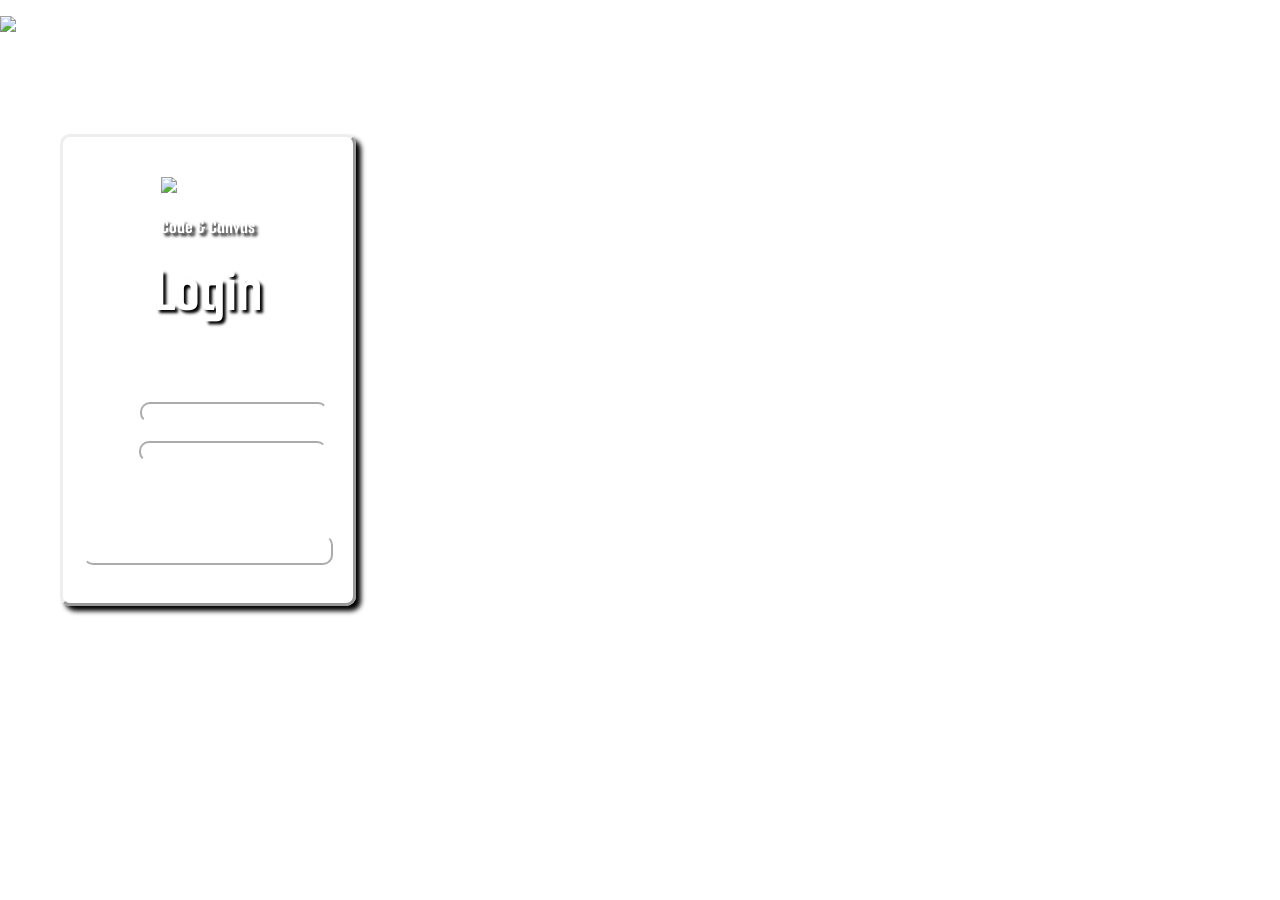
==== index.html @ 87937d2c "Add files via upload" ====
<!DOCTYPE html>
<html lang="en">
<head>
  <link rel="icon" type = "image/png" href="logo.png">
  <title>login</title>
  <link rel="stylesheet" href="index.css">
  <link rel="preconnect" href="https://fonts.googleapis.com">
<link rel="preconnect" href="https://fonts.gstatic.com" crossorigin>
<link href="https://fonts.googleapis.com/css2?family=Noto+Sans+JP:wght@100..900&family=Oswald:wght@200..700&family=Smooch+Sans:wght@100..900&display=swap" rel="stylesheet">
</head>
  
<header>
  
<img src="logo.png" id="img1">
  
  <nav class="navrw">
    <ul>
      <li><a href="">Projects</a></li>
      <li><a href="">Contact us</a></li>
      <li><a href="">About us</a></li>
      <li><a href="">Home</a></li>
    </ul>
  </nav>
  
</header> <br> <br> <br> <br> <br> <br>

  <form action="https://acode.app/">
    
  <div id="loginf">

    <img id="img2" src="logo.png"> <br> <br>
    <p id="p1"> Code & Canvas</p>
    
    <h1>Login</h1>
    
    <label for="username" id="label1">Username:</label>
    <input type="username" id="username" required minlength="3"> <br> <br>

    <label for="password" id="label2">Password:</label>
    <input type="password" id="password" required> <br> <br>
    <a id="fPass" href="">Forgot your password?</a> <br> <br> <br>

    <input type="submit" value="Login" id="loginBtn"> <br> <br>

    
  </div>

  </form>
  
<body>

  
</body>
</html>
---- index.css ----
body {
  margin:0;
  background-image: url(wbbg.jpg);
  background-size: cover;
  background-attachment: fixed;
  background-repeat: no-repeat;

}

#img1 {
  margin: 0px;
  height: 40px;
  float:left;
}

.navrw ul {
  color: white;
  list-style-type: none;
}

.navrw a{
  font-size: 1.1em;
  font-family: Smooch Sans;
  margin-right: 10px;
  color:white;
  text-decoration: none;
  padding: 5px;
  position: relative;
  top: 10px;
  float: right
}

h1 {
  text-shadow: 3px 3px 3px black;
  font-size: 4em;
  color: white;
  font-family: Smooch Sans;
  text-align: center;
  position: relative;
  top: -30px
}

#loginf {
  box-shadow: 5px 5px 5px black;
  margin: 10px;
  padding: 20px;
  display: inline-block;
  border-radius: 10px;
  border: outset;
  position:relative;
  left: 50px;
}

#username {
  background: none;
  border-color: white;
  border-radius: 10px;
  color:white;
  width: 180px;
}

#label1 {
  font-family: Smooch Sans;
  color: white;
}

#label2 {
  font-family: Smooch Sans;
  color:white;
}

#password {
  background: none;
  border-color: white;
  border-radius:10px;
  width: 180px;
  color: white;
}

#loginBtn {
  cursor:pointer;
  color:white;
  background: none;
  border-color: white;
  border-radius: 10px;
  font-family: Smooch Sans;
  width: 250px;
  font-weight: bold;
  font-size: 15px;
  min-height: 30px;
  transition: background-color 0.25s;
}

#loginBtn:hover {
  background-color: white;
  color:black;
  border-color: black;
  
}



#img2 {
  width: 100px;
  position: relative;
  left: 78px;
  top: 20px;
}

#fPass {
  
  font-family: Smooch Sans;
  color: white;
  font-size: 15px;
}

#p1 {
  color: white;
  font-family: Smooch Sans;
  text-align: center;
  font-weight: bold;
  font-size: 20px;
  text-shadow: 3px 3px 3px black;
}
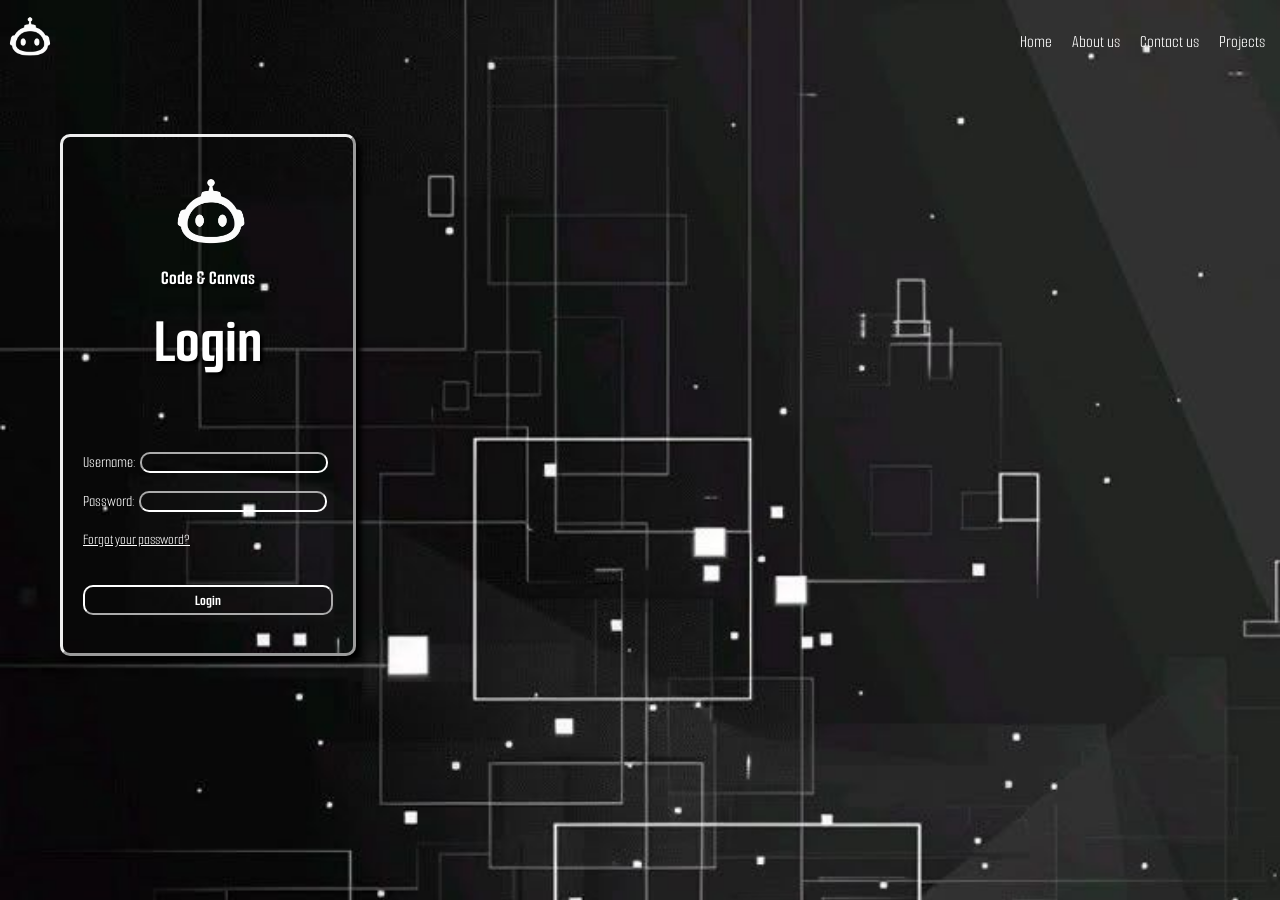
==== commit 22b60b96: "Update index.html" ====
--- a/index.html
+++ b/index.html
@@ -1,6 +1,8 @@
 <!DOCTYPE html>
 <html lang="en">
 <head>
+  <meta charset="UTF-8">
+  <meta name="viewport" content="width=device-width, initial-scale=1.0">
   <link rel="icon" type = "image/png" href="logo.png">
   <title>login</title>
   <link rel="stylesheet" href="index.css">
@@ -51,4 +53,4 @@
 
   
 </body>
-</html>+</html>
